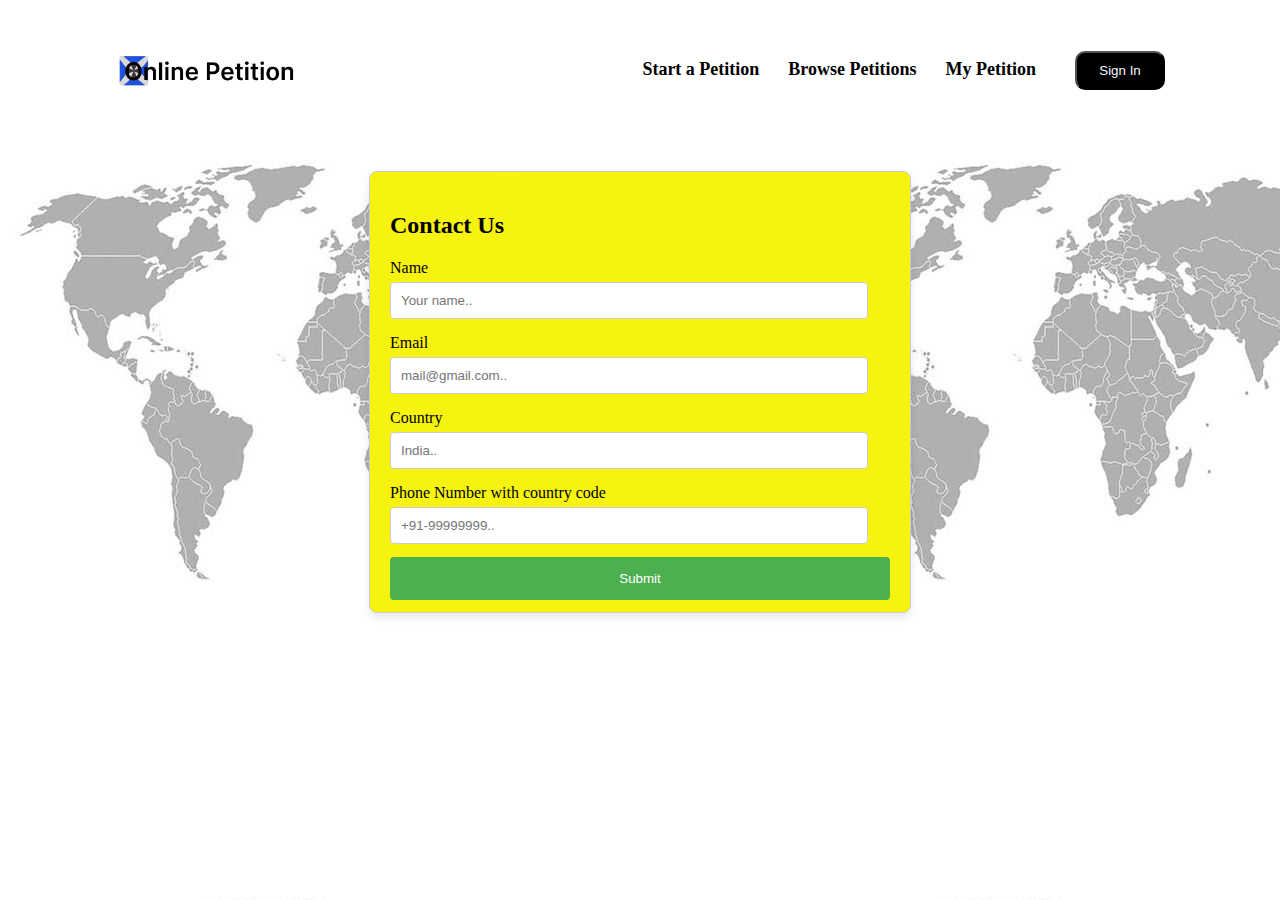
==== contact.html @ 9ad9d658 "did upto contact page submit button" ====
<!DOCTYPE html>
<html lang="en">
<head>
    <meta charset="UTF-8">
    <meta name="viewport" content="width=device-width, initial-scale=1.0">
    <title>MassPetition</title>
    <link rel="stylesheet" href="style.css">
</head>
<body>
    <nav class="navbar">
        <div class="navdiv">
            <div class="logo"><a href="#"><img src="images/logo.png" alt="" style="width: 180px;"></a></div>
            <ul>
                <li><a href="#">Start a Petition</a></li>
                <li><a href="#">Browse Petitions</a></li>
                <li><a href="#">My Petition</a></li>
                <button><a href="#">Sign In</a></button>
            </ul>
        </div>

    </nav>
    <div class="container-ct">
        <h2>Contact Us</h2>
        <form action="#" method="post">
            <label for="name">Name</label>
            <input type="text" id="name" name="name" placeholder="Your name.." required>
    
            <label for="email">Email</label>
            <input type="email" id="email" name="email" placeholder="mail@gmail.com.." required>
            
            <label for="country">Country</label>
            <input type="text" id="country" name="country" placeholder="India.." required>
            <label for="phone">Phone Number with country code</label>
            <input type="text" id="phone" name="phone" placeholder="+91-99999999.." required>
    
            <input type="submit" value="Submit">
        </form>
    </div>
    

    
    
</body>
</html>
---- style.css ----
body{
    margin: 0;
    background-image: url(images/world.jfif);
    padding: 20px 100px;
}
*{
    text-decoration: none;
}
.navbar{
    font-family: poppins;
    padding: 15px;
}
.navdiv{
    display: flex;
    align-items: center;
    justify-content: space-between;
}
li{
    list-style: none;
    display: inline-block;
}
li a{
    color: black;
    font-size: 18px;
    font-weight: bold;
    margin-right: 25px;
}
button {
    background-color: black;
    margin-left: 10px;
    border-radius: 10px;
    padding: 10px;
    width: 90px;
    color: aliceblue;
}
button a{
    color: aliceblue;
}


.box400 {
    width: auto;
    display: inline-block;
    padding: 100px;
    font-size: 45px;
    box-shadow: 0 0 0 1px black; /* 2px outline */
    box-sizing: border-box;
    border-radius: 10px;
}
.container{
    justify-content: center;
    margin-left: 20%;
    margin-right: 20%;
    margin-top: 100px;
}
.container-yes .content{
    background-color: rgba(45, 226, 166, 0.534);
    padding: 25px;border-radius: 10px;
    margin-top: 5%;
    margin-left: 15%;
    margin-right: 15%;
    margin-bottom: 15%;

}
.contact-btn{
    display: flex;
    align-items: center;
    margin-left: 30%;
}
.contact-btn button{
    background-color: blue;
    margin-left: 10px;
    width: 125px;
    height: 45px;
    color: rgb(243, 243, 245);
    font-size: 16px;
    
}
.container-ct{
    background-color: #f7f311;

    width: 500px;
    height: 400px;
    margin: 50px auto;
    padding: 20px;
    border: 1px solid #ccc;
    border-radius: 8px;
    box-shadow: 0 4px 8px rgba(0, 0, 0, 0.1);
}

input[type="text"], input[type="email"], select, textarea{
    width: calc(100% - 22px);
    padding: 10px;
    margin: 5px 0;
    box-sizing: border-box;
    border: 1px solid #ccc;
    border-radius: 4px;
}
input[type="submit"] {
    background-color: #4CAF50;
    color: white;
    padding: 14px 20px;
    margin: 8px 0;
    border: none;
    border-radius: 4px;
    cursor: pointer;
    width: 100%;
}
input[type="submit"]:hover {
    background-color: #45a049;
}
label {
    margin-top: 10px;
    display: block;
}
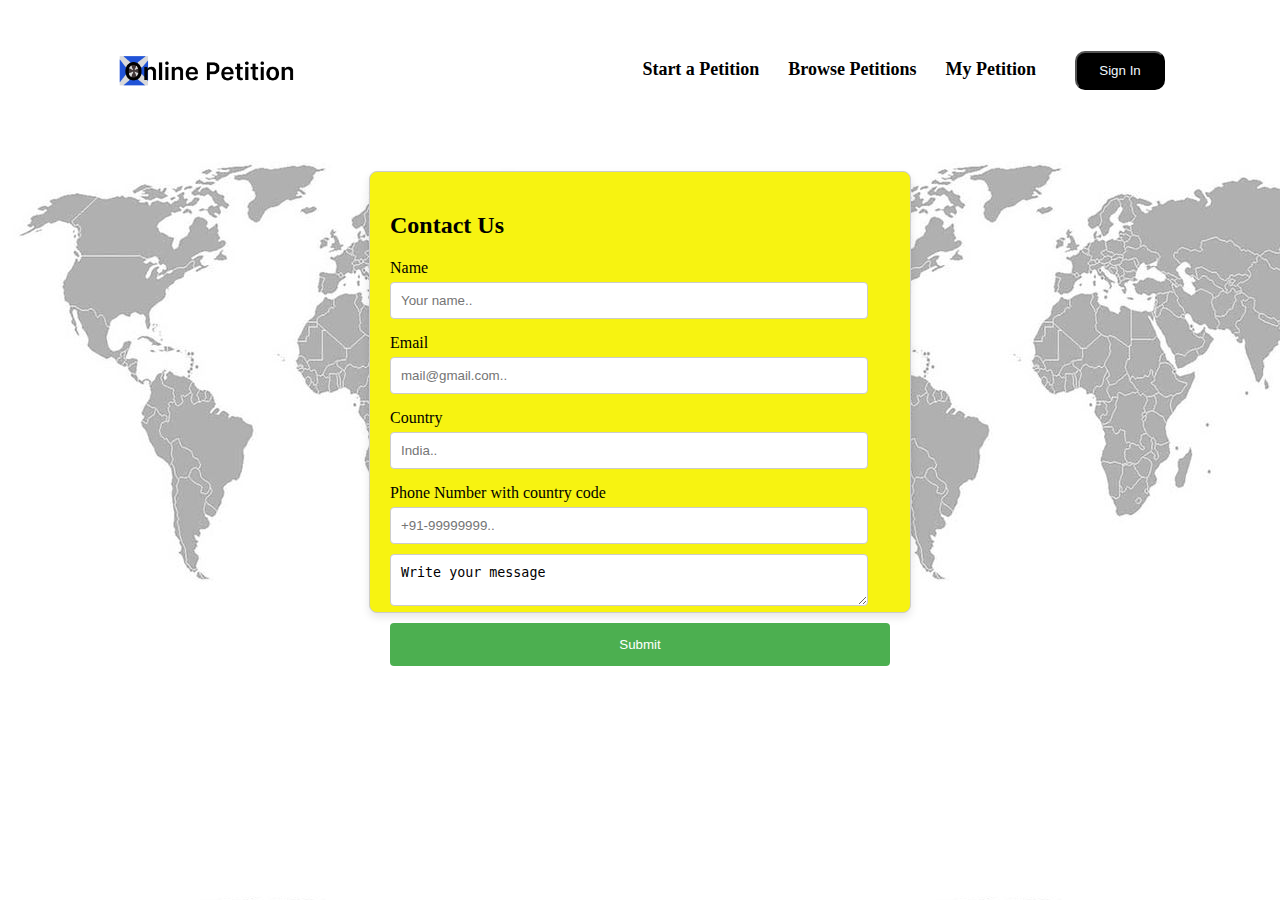
==== commit 59f8e966: "text area added contact.html" ====
--- a/contact.html
+++ b/contact.html
@@ -21,19 +21,22 @@
     </nav>
     <div class="container-ct">
         <h2>Contact Us</h2>
-        <form action="#" method="post">
-            <label for="name">Name</label>
-            <input type="text" id="name" name="name" placeholder="Your name.." required>
-    
-            <label for="email">Email</label>
-            <input type="email" id="email" name="email" placeholder="mail@gmail.com.." required>
-            
-            <label for="country">Country</label>
-            <input type="text" id="country" name="country" placeholder="India.." required>
-            <label for="phone">Phone Number with country code</label>
-            <input type="text" id="phone" name="phone" placeholder="+91-99999999.." required>
-    
-            <input type="submit" value="Submit">
+        <form action="https://api.web3forms.com/submit" method="POST" class="contact">
+            <div class="contact-left-title">
+                <input type="hidden" name="access_key" value="4932503c-8d87-4a4e-ae7d-53cb5a80d025">
+                <label for="name">Name</label>
+                <input type="text" id="name" name="name" placeholder="Your name.." required>
+
+                <label for="email">Email</label>
+                <input type="email" id="email" name="email" placeholder="mail@gmail.com.." required>
+                
+                <label for="country">Country</label>
+                <input type="text" id="country" name="country" placeholder="India.." required>
+                <label for="phone">Phone Number with country code</label>
+                <input type="text" id="phone" name="phone" placeholder="+91-99999999.." required>
+                <textarea name="message" id="message" >Write your message</textarea>
+                <input type="submit" value="Submit">
+           </div>
         </form>
     </div>
     
